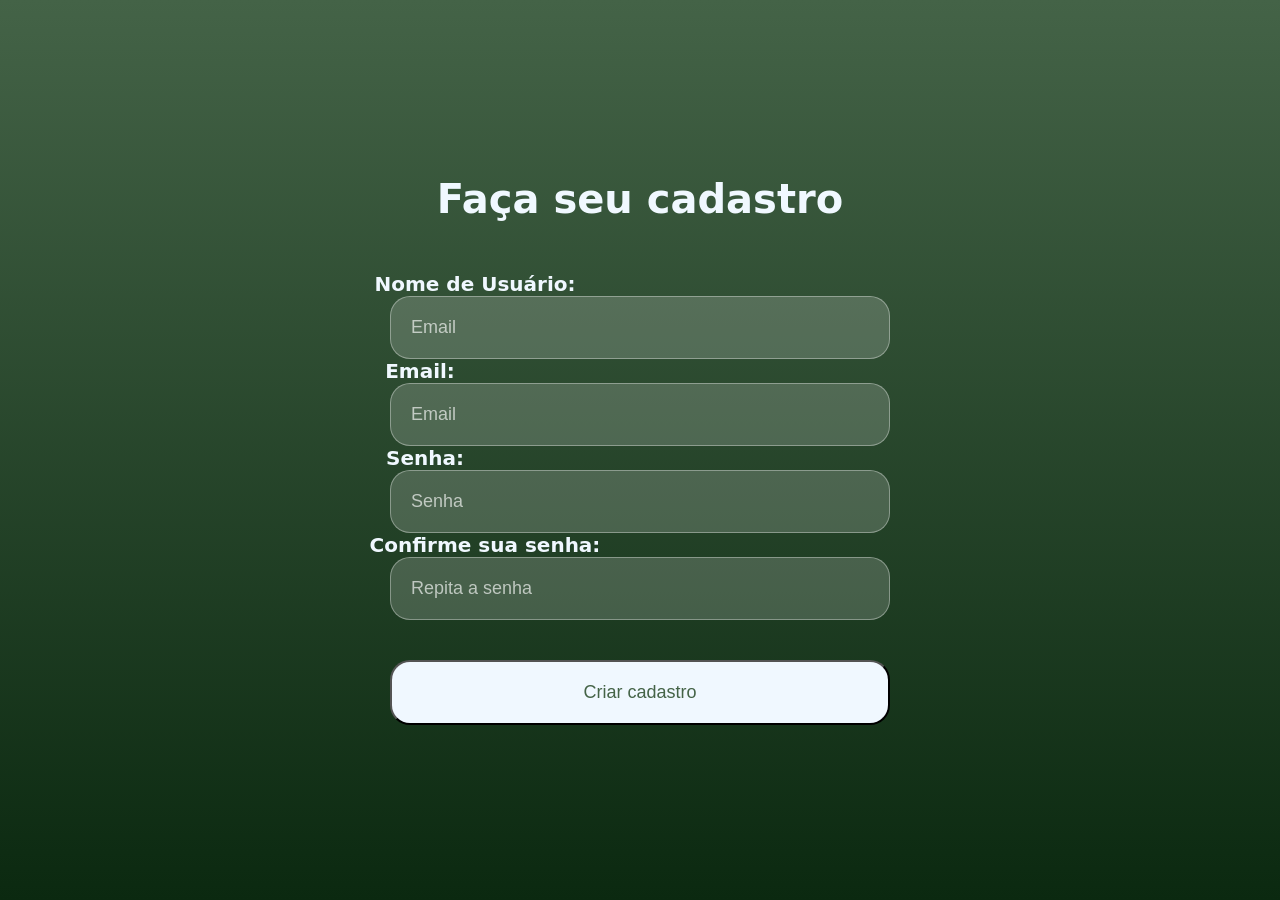
==== cadastro.html @ 0edb4ffa "Criado o layout da página de cadastro" ====
<!DOCTYPE html>
<html lang="pt-BR">
<head>
    <meta charset="UTF-8">
    <meta name="viewport" content="width=device-width, initial-scale=1.0">
    <title>Cadastro</title>
    <link rel="stylesheet" href="cadastroStyle.css">
</head>
<body>
    <form id="form">
        <div class="container">
            <h1>Faça seu cadastro</h1>
            
            <h4 class="usuario">Nome de Usuário:</h4>
            <input class="emailInput" type="text" id="email" placeholder="Email">    
            
            <h4 class="email">Email:</h4>
            <input class="emailInput" type="text" id="email" placeholder="Email">
    
            <h4 class="senha">Senha:</h4>
            <input class="senhaInput" type="password" id="senha" placeholder="Senha">            
            
            <h4 class="confirm">Confirme sua senha:</h4>
            <input class="confirmacaoInput" type="password" id="confirmacao" placeholder="Repita a senha">
    
            <button id="cadastrar" type="submit">Criar cadastro</button>
        </div>
    </form>
</body>
</html>
---- cadastroStyle.css ----
*{
    margin: 0px;
    padding: 0px;
    box-sizing: border-box;
}

body{
    background: linear-gradient(#446347, #0b2910);
}

.container{
    height: 100vh;
    display: flex;
    justify-content: center;
    align-items: center;
    flex-direction: column;
    font-family: system-ui, -apple-system, BlinkMacSystemFont, 'Segoe UI', Roboto, Oxygen, Ubuntu, Cantarell, 'Open Sans', 'Helvetica Neue', sans-serif;
}

h1{
    font-size: 40px;
    color: aliceblue;
    margin-bottom: 50px;
}

h4{
    color: aliceblue;
    margin-right: 430px;
    font-size: 20px;
}

.usuario{
    margin-left: 100px;
}

.email{
    margin-right: 440px;
}

.confirm{
    margin-left: 120px;
}

input{
    width: 500px;
    padding: 20px;
    border-radius: 20px;
    color: aliceblue;
    background: rgba(255, 255, 255, 0.18);
    border: 1px solid rgba(255, 255, 255, 0.35);
    color: #ffffff;
    font-size: 18px;
}

input::placeholder{
    color: rgba(255, 255, 255, 0.65);
}

button{
    margin-top: 40px;
    width: 500px;
    padding: 20px;
    background-color: aliceblue;
    border-radius: 20px;
    color: #446347;
    font-size: 18px;
}
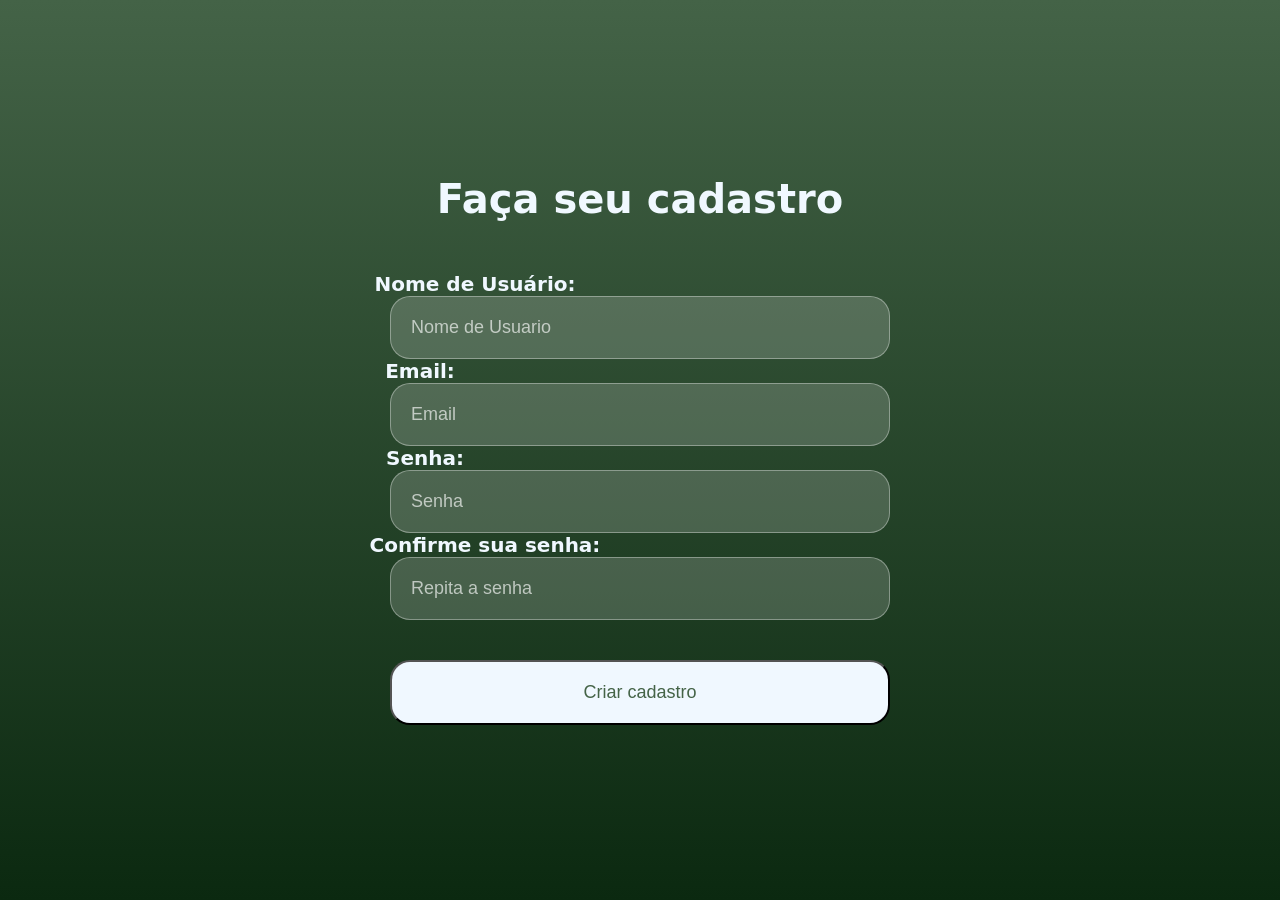
==== commit 5267f5ab: "Função de cadastrou criado" ====
--- a/cadastro.html
+++ b/cadastro.html
@@ -12,7 +12,7 @@
             <h1>Faça seu cadastro</h1>
             
             <h4 class="usuario">Nome de Usuário:</h4>
-            <input class="emailInput" type="text" id="email" placeholder="Email">    
+            <input class="nomeInput" type="text" id="usuario" placeholder="Nome de Usuario">    
             
             <h4 class="email">Email:</h4>
             <input class="emailInput" type="text" id="email" placeholder="Email">
@@ -26,5 +26,6 @@
             <button id="cadastrar" type="submit">Criar cadastro</button>
         </div>
     </form>
+    <script src="cadastroScript.js"></script>
 </body>
 </html>
